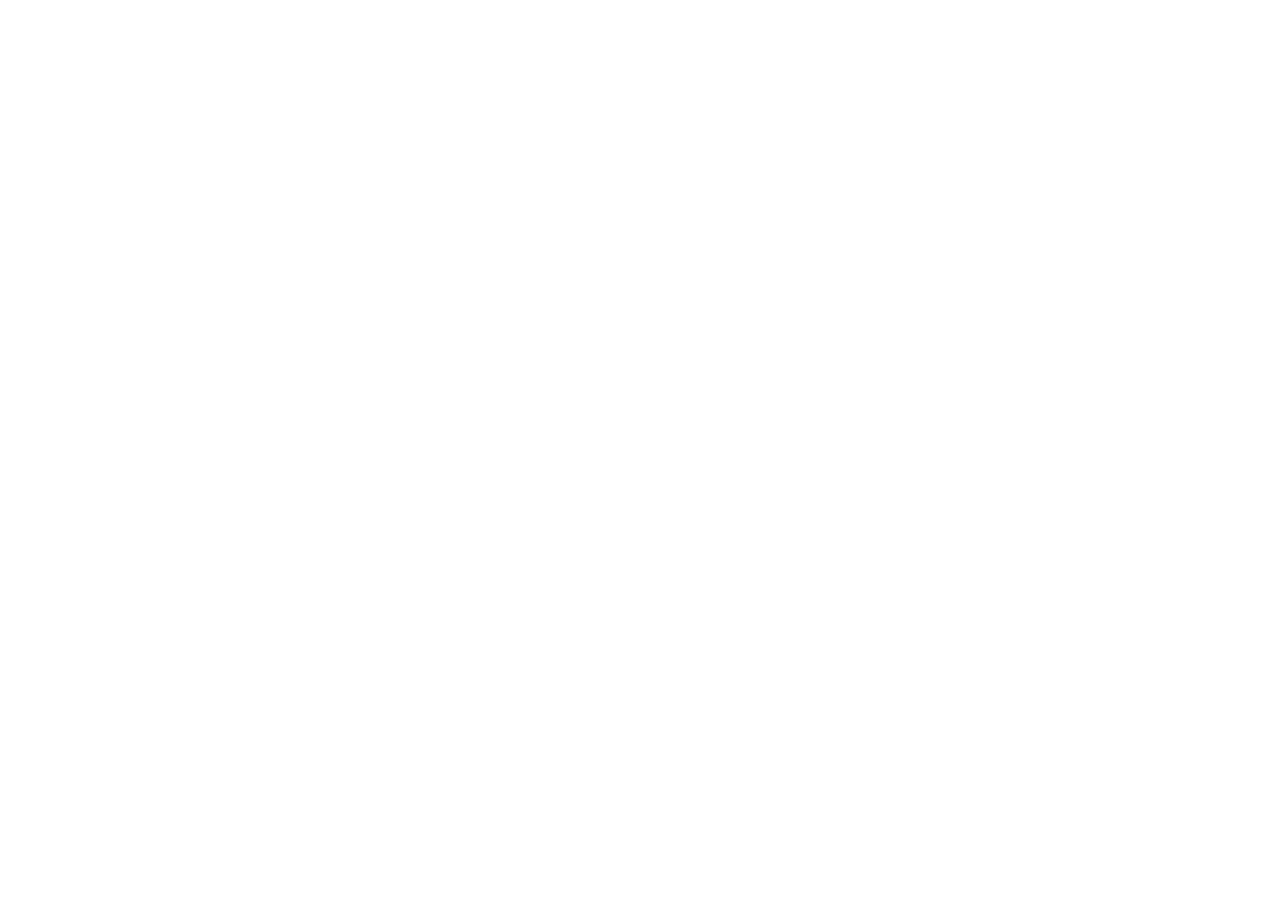
==== Proyecto-3/index.html @ fb7fa432 "Se actualiza el proyecto 3" ====
<!DOCTYPE html>
<html lang="en">
<head>
    <meta charset="UTF-8">
    <meta name="viewport" content="width=device-width, initial-scale=1.0">
    <title>Document</title>
</head>
<body>
    
</body>
</html>
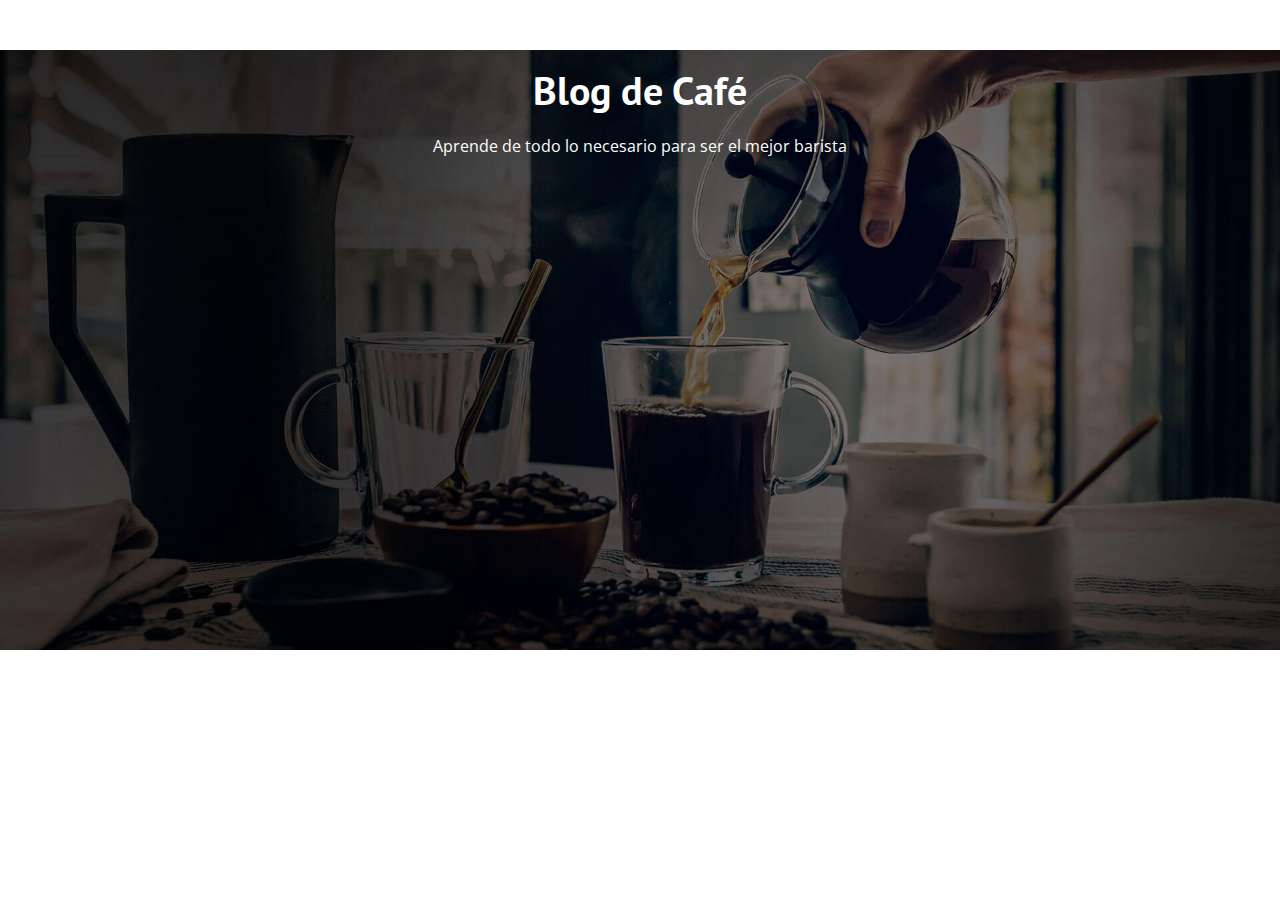
==== commit dec9422b: "Se adelanto parte del header" ====
--- a/Proyecto-3/index.html
+++ b/Proyecto-3/index.html
@@ -1,11 +1,28 @@
 <!DOCTYPE html>
 <html lang="en">
+
 <head>
     <meta charset="UTF-8">
     <meta name="viewport" content="width=device-width, initial-scale=1.0">
-    <title>Document</title>
+    <title>Cafe Blog</title>
+    <link rel="stylesheet" href="normalize.css">
+    <link
+        href="https://fonts.googleapis.com/css2?family=Open+Sans:ital,wght@0,300..800;1,300..800&family=PT+Sans:ital,wght@0,400;0,700;1,400;1,700&family=Roboto+Slab:wght@100..900&display=swap"
+        rel="stylesheet">
+    <link rel="stylesheet" href="styles.css">
 </head>
+
 <body>
-    
+    <header class="header">
+        <div class="header__texto">
+            <h2 class="no-margin">
+                Blog de Café
+            </h2>
+            <p class="no-margin">
+                Aprende de todo lo necesario para ser el mejor barista
+            </p>
+        </div>
+    </header>
 </body>
+
 </html>--- a/Proyecto-3/styles.css
+++ b/Proyecto-3/styles.css
@@ -0,0 +1,52 @@
+:root{
+    --fuentehead: 'PT Sans', sans-serif;
+    --fuenteparrafos: 'Open Sans', sans-serif;
+
+    --primario: #784d3c;
+    --blanco: #FFFFFF;
+    --negro: #000000;
+}
+html{
+    box-sizing: border-box;
+    font-size: 62.5%;
+}
+*,*before,*after{
+    box-sizing: inherit;
+}
+body{
+    font-family: var(--fuenteparrafos);
+    font-size: 1.6rem;
+    line-height: 2;
+}
+.contenedor{
+    max-width: 120rem;
+    width: 90%;
+    margin: 0 auto;
+}
+a{
+    text-decoration: none;
+}
+h1,h2,h3,h4{
+    font-family: var(--fuentehead);
+}
+h1{font-size: 4.8rem;}
+h2{font-size: 4rem;}
+h3{font-size: 3.2rem;}
+h4{font-size: 2.8rem;}
+img{max-width: 100%;}
+
+.no-margin{margin: 0;}
+.no-padding{padding: 0;}
+.centrar-texto{text-align: center;}
+.header{
+    background-image: url(img/banner.jpg);
+    height: 60rem;
+    background-size: cover;
+    background-repeat: no-repeat;
+    background-position: center center;
+}
+.header__texto{
+    text-align: center;
+    color: var(--blanco);
+    margin-top: 5rem;
+}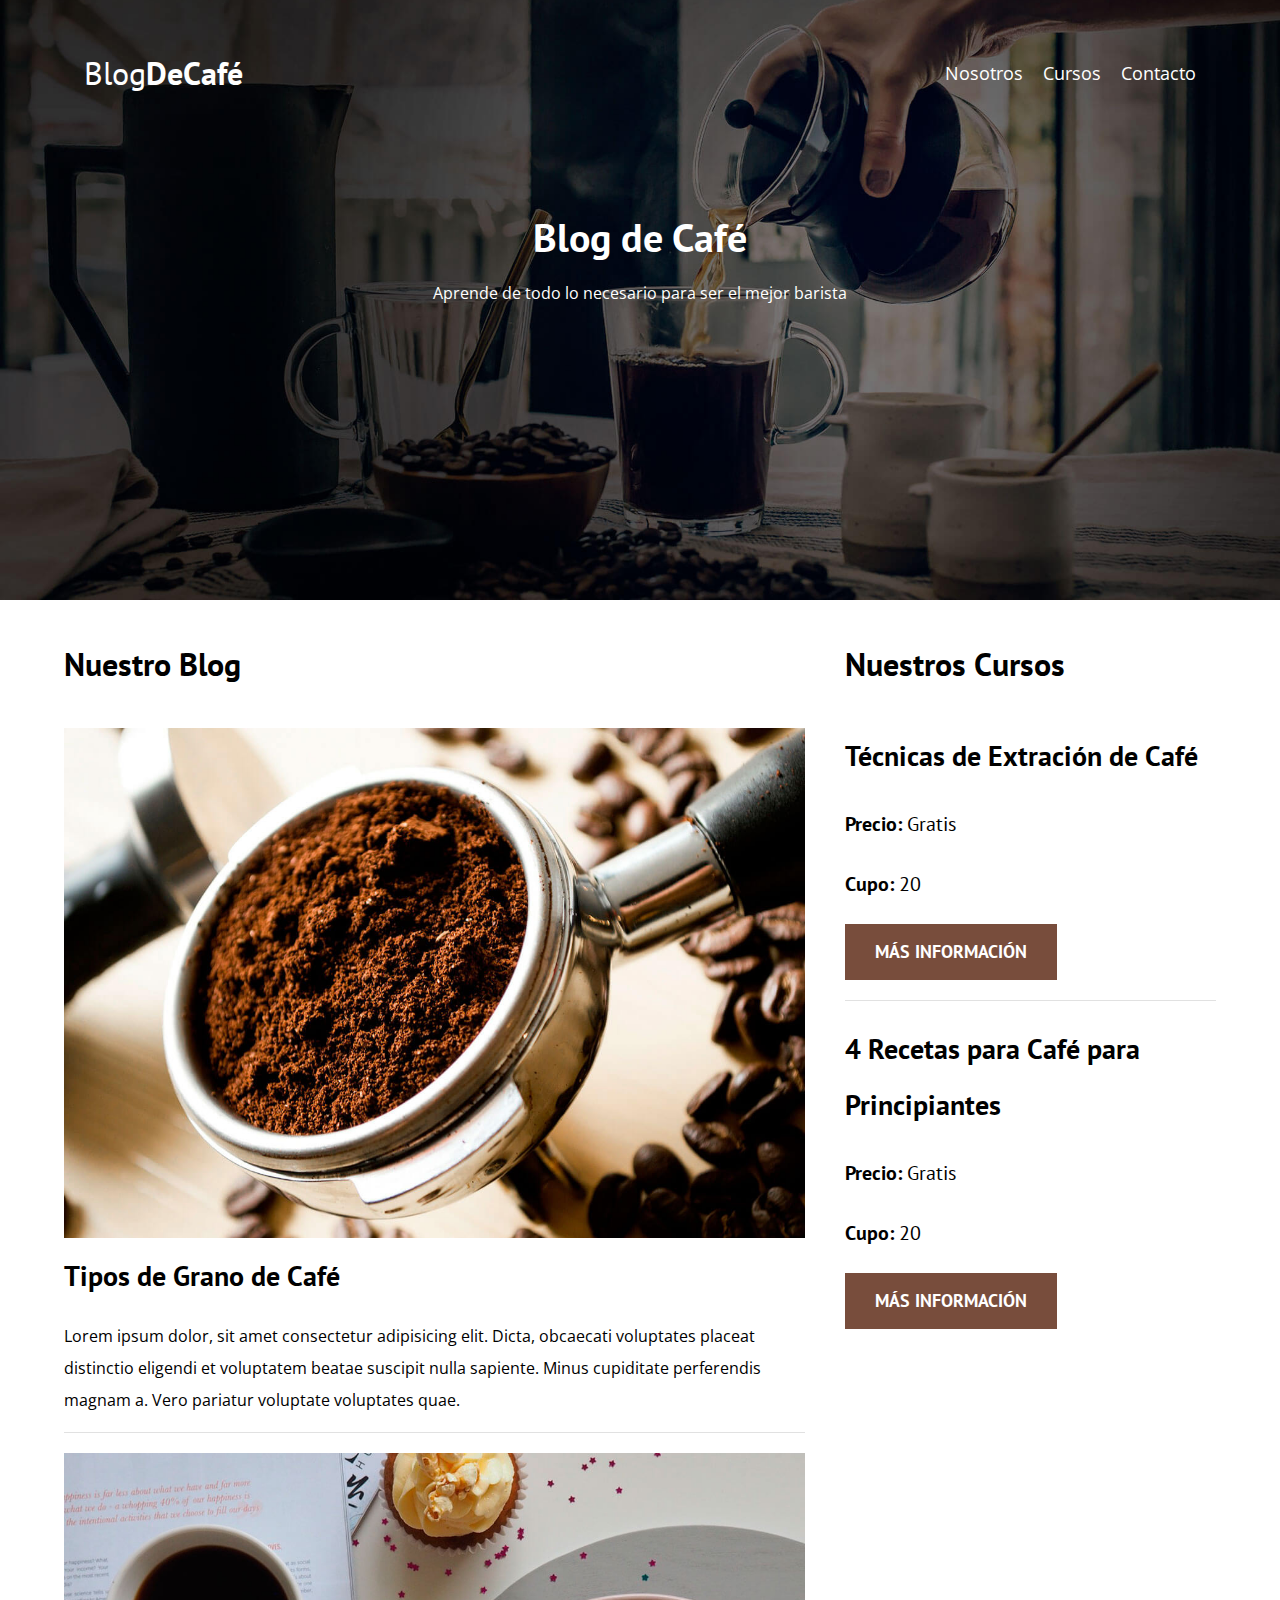
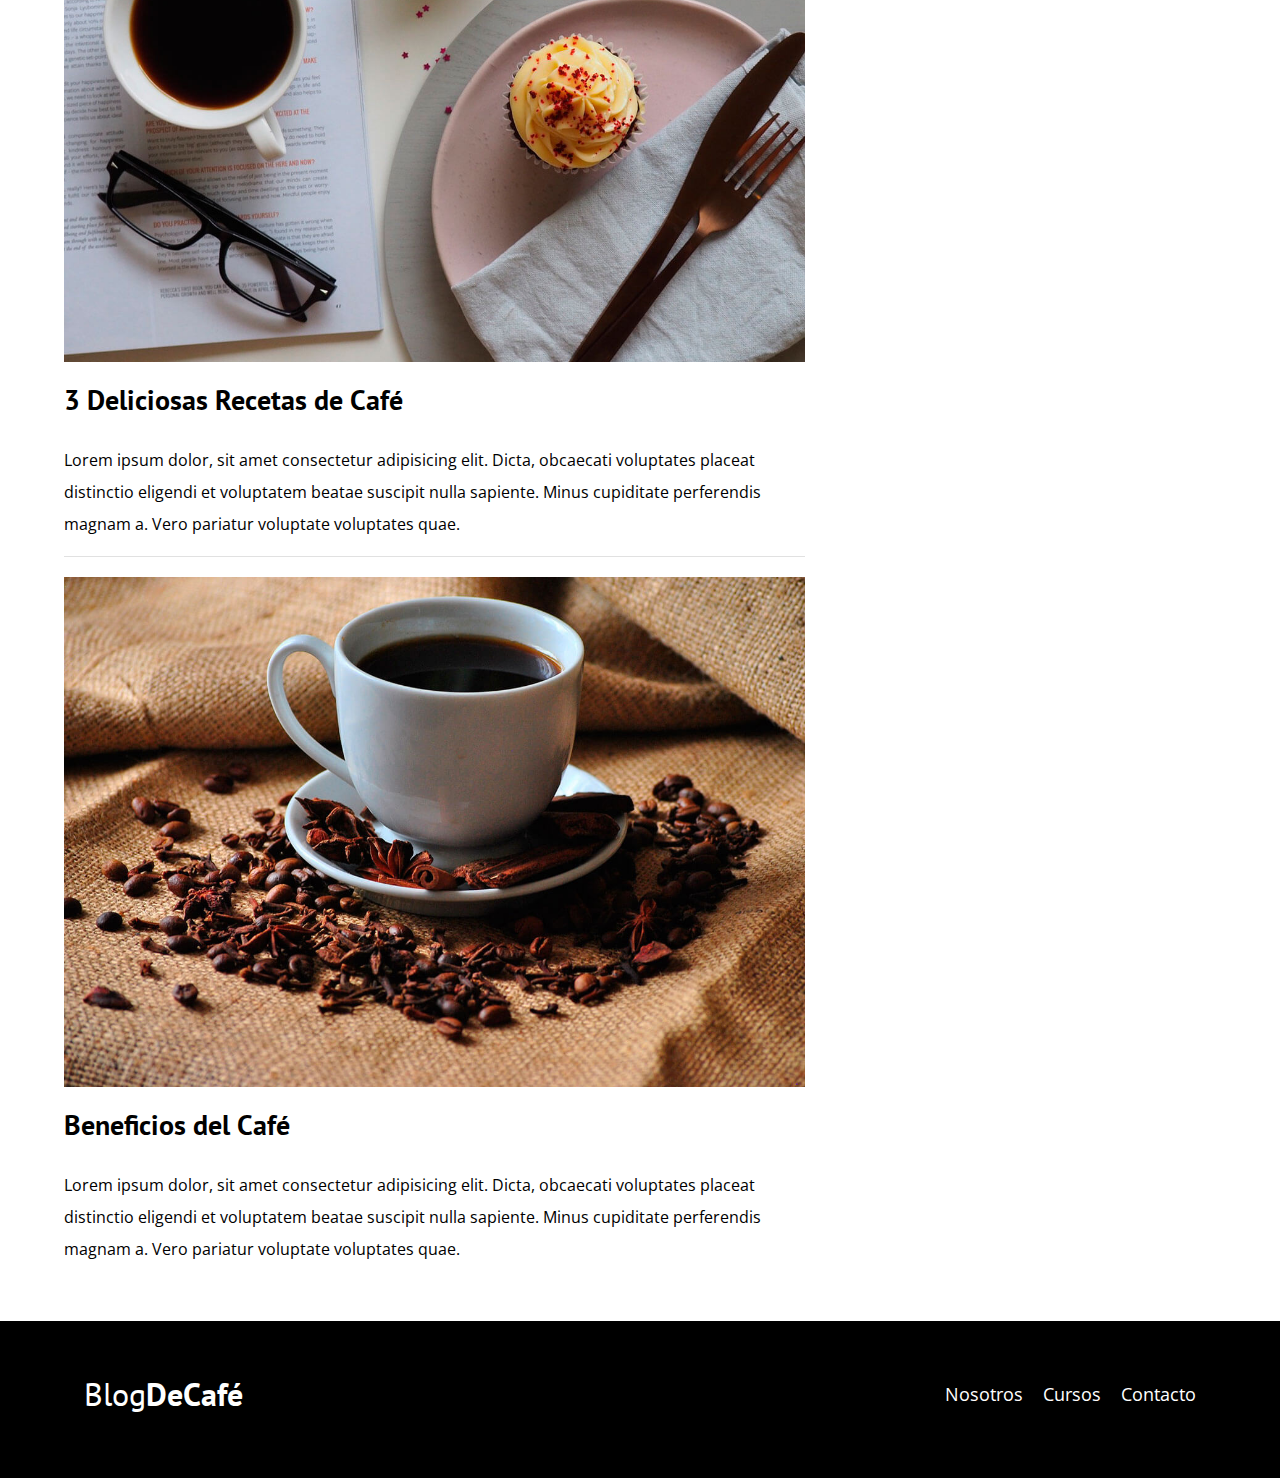
==== commit af11535e: "Se termino el Proyecto" ====
--- a/Proyecto-3/index.html
+++ b/Proyecto-3/index.html
@@ -4,16 +4,37 @@
 <head>
     <meta charset="UTF-8">
     <meta name="viewport" content="width=device-width, initial-scale=1.0">
-    <title>Cafe Blog</title>
+    <meta name="description" content="Blog de Cafe">
+    <title>Café Blog</title>
+
+    <!--Preload-->
+    <link rel="preload" href="styles.css" as="styles">
+    <link rel="stylesheet" href="styles.css">
+    <link rel="preload" href="normalize.css" as="styles">
     <link rel="stylesheet" href="normalize.css">
+    <link rel="preload"
+        href="https://fonts.googleapis.com/css2?family=Open+Sans:ital,wght@0,300..800;1,300..800&family=PT+Sans:ital,wght@0,400;0,700;1,400;1,700&family=Roboto+Slab:wght@100..900&display=swap"
+        as="font" crossorigin="crossorigin">
     <link
         href="https://fonts.googleapis.com/css2?family=Open+Sans:ital,wght@0,300..800;1,300..800&family=PT+Sans:ital,wght@0,400;0,700;1,400;1,700&family=Roboto+Slab:wght@100..900&display=swap"
         rel="stylesheet">
-    <link rel="stylesheet" href="styles.css">
+
 </head>
 
 <body>
     <header class="header">
+        <div class="contenedor">
+            <div class="barra">
+                <a href="index.html" class="logo no-margin centrar centrar-texto">
+                    <h1 class="logo__nombre">Blog<span class="logo__bold">DeCafé</span></h1>
+                </a>
+                <nav class="navegacion">
+                    <a href="nosotros.html" class="navegacion__enlace">Nosotros</a>
+                    <a href="cursos.html" class="navegacion__enlace">Cursos</a>
+                    <a href="contacto.html" class="navegacion__enlace">Contacto</a>
+                </nav>
+            </div>
+        </div>
         <div class="header__texto">
             <h2 class="no-margin">
                 Blog de Café
@@ -23,6 +44,87 @@
             </p>
         </div>
     </header>
+    <div class="contenedor contenido-principal">
+        <main class="blog">
+            <h3>Nuestro Blog</h3>
+            <article class="entrada">
+                <div class="entrada__imagen">
+                    <img src="img/blog1.jpg" alt="imagen blog">
+                </div>
+                <div class="entrada__contenido">
+                    <h4 class="no-margin">Tipos de Grano de Café</h4>
+                    <p>Lorem ipsum dolor, sit amet consectetur adipisicing elit. Dicta, obcaecati voluptates placeat
+                        distinctio eligendi et voluptatem beatae suscipit nulla sapiente. Minus cupiditate perferendis
+                        magnam a. Vero pariatur voluptate voluptates quae.</p>
+                </div>
+            </article>
+            <article class="entrada">
+                <div class="entrada__imagen">
+                    <img loading="lazy" src="img/blog2.jpg" alt="imagen blog">
+                </div>
+                <div class="entrada__contenido">
+                    <h4 class="no-margin">3 Deliciosas Recetas de Café</h4>
+                    <p>Lorem ipsum dolor, sit amet consectetur adipisicing elit. Dicta, obcaecati voluptates placeat
+                        distinctio eligendi et voluptatem beatae suscipit nulla sapiente. Minus cupiditate perferendis
+                        magnam a. Vero pariatur voluptate voluptates quae.</p>
+                </div>
+            </article>
+            <article class="entrada">
+                <div class="entrada__imagen">
+                    <img loading="lazy" src="img/blog3.jpg" alt="imagen blog">
+                </div>
+                <div class="entrada__contenido">
+                    <h4 class="no-margin">Beneficios del Café</h4>
+                    <p>Lorem ipsum dolor, sit amet consectetur adipisicing elit. Dicta, obcaecati voluptates placeat
+                        distinctio eligendi et voluptatem beatae suscipit nulla sapiente. Minus cupiditate perferendis
+                        magnam a. Vero pariatur voluptate voluptates quae.</p>
+                </div>
+            </article>
+        </main>
+        <aside class="sidebar">
+            <h3>Nuestros Cursos</h3>
+            <ul class="cursos no-padding">
+                <li class="widget-curso">
+                    <h4 class="no-margin">Técnicas de Extración de Café</h4>
+                    <p class="widget-curso__label">
+                        Precio:
+                        <span class="widget-cruso__info">Gratis</span>
+                    </p>
+                    <p class="widget-curso__label">
+                        Cupo:
+                        <span class="widget-cruso__info">20</span>
+                    </p>
+                    <a href="Cursos.html" class="boton boton--secundario">Más Información</a>
+                </li>
+                <li class="widget-curso">
+                    <h4 class="no-margin">4 Recetas para Café para Principiantes</h4>
+                    <p class="widget-curso__label">
+                        Precio:
+                        <span class="widget-cruso__info">Gratis</span>
+                    </p>
+                    <p class="widget-curso__label">
+                        Cupo:
+                        <span class="widget-cruso__info">20</span>
+                    </p>
+                    <a href="Cursos.html" class="boton boton--secundario">Más Información</a>
+                </li>
+            </ul>
+        </aside>
+    </div>
+    <footer class="footer">
+        <div class="contenedor">
+            <div class="barra">
+                <a href="index.html" class="logo no-margin centrar centrar-texto">
+                    <h1 class="logo__nombre">Blog<span class="logo__bold">DeCafé</span></h1>
+                </a>
+                <nav class="navegacion">
+                    <a href="nosotros.html" class="navegacion__enlace">Nosotros</a>
+                    <a href="cursos.html" class="navegacion__enlace">Cursos</a>
+                    <a href="contacto.html" class="navegacion__enlace">Contacto</a>
+                </nav>
+            </div>
+        </div>
+    </footer>
+<script src="js/modernizer.js"></script>
 </body>
-
 </html>--- a/Proyecto-3/styles.css
+++ b/Proyecto-3/styles.css
@@ -1,52 +1,264 @@
-:root{
+:root {
     --fuentehead: 'PT Sans', sans-serif;
     --fuenteparrafos: 'Open Sans', sans-serif;
 
     --primario: #784d3c;
     --blanco: #FFFFFF;
+    --gris: #e1e1e1;
     --negro: #000000;
 }
-html{
+
+html {
     box-sizing: border-box;
     font-size: 62.5%;
 }
-*,*before,*after{
+
+*,
+*before,
+*after {
     box-sizing: inherit;
 }
-body{
+
+body {
     font-family: var(--fuenteparrafos);
     font-size: 1.6rem;
     line-height: 2;
 }
-.contenedor{
+
+.contenedor {
     max-width: 120rem;
     width: 90%;
     margin: 0 auto;
 }
-a{
+
+a {
     text-decoration: none;
 }
-h1,h2,h3,h4{
-    font-family: var(--fuentehead);
-}
-h1{font-size: 4.8rem;}
-h2{font-size: 4rem;}
-h3{font-size: 3.2rem;}
-h4{font-size: 2.8rem;}
-img{max-width: 100%;}
-
-.no-margin{margin: 0;}
-.no-padding{padding: 0;}
-.centrar-texto{text-align: center;}
-.header{
+
+h1,
+h2,
+h3,
+h4 {
+    font-family: var(--fuentehead);
+}
+
+h1 {
+    font-size: 4.8rem;
+}
+
+h2 {
+    font-size: 4rem;
+}
+
+h3 {
+    font-size: 3.2rem;
+}
+
+h4 {
+    font-size: 2.8rem;
+}
+
+img {
+    max-width: 100%;
+}
+
+.no-margin {
+    margin: 0;
+}
+
+.no-padding {
+    padding: 0;
+}
+
+.centrar-texto {
+    text-align: center;
+}
+
+.header {
     background-image: url(img/banner.jpg);
     height: 60rem;
     background-size: cover;
     background-repeat: no-repeat;
     background-position: center center;
 }
-.header__texto{
+
+.header__texto {
     text-align: center;
     color: var(--blanco);
     margin-top: 5rem;
+}
+.barra{
+    padding: 2rem;
+}
+@media (min-width:760px) {
+    .barra {
+        display: flex;
+        justify-content: space-between;
+        align-items: center;
+    }
+}
+
+.logo {
+    color: var(--blanco);
+}
+
+.logo__nombre {
+    font-weight: 400;
+}
+
+.logo__bold {
+    font-weight: 700;
+}
+
+@media (min-width:760px) {
+    .navegacion {
+        display: flex;
+        gap: 2rem;
+    }
+}
+
+.navegacion__enlace {
+    display: block;
+    text-align: center;
+    font-size: 1.8rem;
+    color: var(--blanco);
+}
+
+@media (min-width:760px) {
+    .contenido-principal {
+        display: grid;
+        grid-template-columns: 2fr 1fr;
+        column-gap: 4rem;
+    }
+}
+
+.entrada {
+    border-bottom: 1px solid var(--gris);
+    margin-bottom: 2rem;
+}
+
+.entrada:last-of-type {
+    border: none;
+    margin-bottom: 0;
+}
+
+.boton {
+    display: block;
+    font-family: var(--fuentehead);
+    color: var(--blanco);
+    text-align: center;
+    padding: 1rem 3rem;
+    font-size: 1.8rem;
+    text-transform: uppercase;
+    font-weight: 700;
+    margin-bottom: 2rem;
+    border: none;
+}
+
+@media (min-width:760px) {
+    .boton {
+        display: inline-block;
+    }
+}
+
+.boton:hover{
+    cursor: pointer;
+}
+
+.boton--primario {
+    background-color: var(--negro);
+}
+
+.boton--secundario {
+    background-color: var(--primario);
+}
+
+.cursos {
+    list-style: none;
+}
+
+.widget-curso {
+    border-bottom: 1px solid var(--gris);
+    margin-bottom: 2rem;
+}
+.widget-curso:last-of-type{
+    border: none;
+    margin: 0;
+}
+
+.widget-curso__label {
+    font-family: var(--fuentehead);
+    font-weight: bold;
+}
+
+.widget-cruso__info {
+    font-weight: normal;
+}
+.widget-cruso__info,.widget-curso__label{
+    font-size: 2rem;
+}
+.footer{
+    background-color: var(--negro);
+    margin-top: 4rem;
+    padding-bottom: 1rem;
+}
+@media (min-width:760px) {
+    .sobre-nosotros{
+    display: grid;
+    grid-template-columns: repeat(2, 1fr);
+    column-gap: 2rem;
+}
+}
+.curso{
+    padding: 3rem 0;
+    border-bottom: 1px solid var(--gris) ;
+}
+@media (min-width:760px) {
+    .curso{
+        display: grid;
+        grid-template-columns: 1fr 2fr;
+        column-gap: 2.5rem;
+    }
+}
+.curso:last-of-type{
+    border: none;
+}
+.curso__label {
+    font-family: var(--fuentehead);
+    font-weight: bold;
+}
+
+.cruso__info {
+    font-weight: normal;
+}
+.curso__info,.curso__label{
+    font-size: 2rem;
+}
+.contacto-bg{
+    background-image: url(img/contacto.jpg);
+    height: 40rem;
+    background-repeat: no-repeat;
+}
+.formulario{
+    background-color: var(--blanco);
+    margin: -5rem auto 0 auto;
+    width: 90%;
+    border-radius: 2rem;
+    padding: 2rem;
+}
+.campo{
+    display: flex;
+    margin-bottom: 1.5rem;
+    gap: 2rem;
+}
+.campo__label{
+    flex: 0 0 9rem;
+    text-align: left;
+}
+.campo__field{
+    flex: 1;
+    border: 1px solid var(--gris);
+}
+.campo__field--textarea{
+    height: 20rem;
 }--- a/Proyecto-3/styles.css
+++ b/Proyecto-3/styles.css
@@ -1,52 +1,264 @@
-:root{
+:root {
     --fuentehead: 'PT Sans', sans-serif;
     --fuenteparrafos: 'Open Sans', sans-serif;
 
     --primario: #784d3c;
     --blanco: #FFFFFF;
+    --gris: #e1e1e1;
     --negro: #000000;
 }
-html{
+
+html {
     box-sizing: border-box;
     font-size: 62.5%;
 }
-*,*before,*after{
+
+*,
+*before,
+*after {
     box-sizing: inherit;
 }
-body{
+
+body {
     font-family: var(--fuenteparrafos);
     font-size: 1.6rem;
     line-height: 2;
 }
-.contenedor{
+
+.contenedor {
     max-width: 120rem;
     width: 90%;
     margin: 0 auto;
 }
-a{
+
+a {
     text-decoration: none;
 }
-h1,h2,h3,h4{
-    font-family: var(--fuentehead);
-}
-h1{font-size: 4.8rem;}
-h2{font-size: 4rem;}
-h3{font-size: 3.2rem;}
-h4{font-size: 2.8rem;}
-img{max-width: 100%;}
-
-.no-margin{margin: 0;}
-.no-padding{padding: 0;}
-.centrar-texto{text-align: center;}
-.header{
+
+h1,
+h2,
+h3,
+h4 {
+    font-family: var(--fuentehead);
+}
+
+h1 {
+    font-size: 4.8rem;
+}
+
+h2 {
+    font-size: 4rem;
+}
+
+h3 {
+    font-size: 3.2rem;
+}
+
+h4 {
+    font-size: 2.8rem;
+}
+
+img {
+    max-width: 100%;
+}
+
+.no-margin {
+    margin: 0;
+}
+
+.no-padding {
+    padding: 0;
+}
+
+.centrar-texto {
+    text-align: center;
+}
+
+.header {
     background-image: url(img/banner.jpg);
     height: 60rem;
     background-size: cover;
     background-repeat: no-repeat;
     background-position: center center;
 }
-.header__texto{
+
+.header__texto {
     text-align: center;
     color: var(--blanco);
     margin-top: 5rem;
+}
+.barra{
+    padding: 2rem;
+}
+@media (min-width:760px) {
+    .barra {
+        display: flex;
+        justify-content: space-between;
+        align-items: center;
+    }
+}
+
+.logo {
+    color: var(--blanco);
+}
+
+.logo__nombre {
+    font-weight: 400;
+}
+
+.logo__bold {
+    font-weight: 700;
+}
+
+@media (min-width:760px) {
+    .navegacion {
+        display: flex;
+        gap: 2rem;
+    }
+}
+
+.navegacion__enlace {
+    display: block;
+    text-align: center;
+    font-size: 1.8rem;
+    color: var(--blanco);
+}
+
+@media (min-width:760px) {
+    .contenido-principal {
+        display: grid;
+        grid-template-columns: 2fr 1fr;
+        column-gap: 4rem;
+    }
+}
+
+.entrada {
+    border-bottom: 1px solid var(--gris);
+    margin-bottom: 2rem;
+}
+
+.entrada:last-of-type {
+    border: none;
+    margin-bottom: 0;
+}
+
+.boton {
+    display: block;
+    font-family: var(--fuentehead);
+    color: var(--blanco);
+    text-align: center;
+    padding: 1rem 3rem;
+    font-size: 1.8rem;
+    text-transform: uppercase;
+    font-weight: 700;
+    margin-bottom: 2rem;
+    border: none;
+}
+
+@media (min-width:760px) {
+    .boton {
+        display: inline-block;
+    }
+}
+
+.boton:hover{
+    cursor: pointer;
+}
+
+.boton--primario {
+    background-color: var(--negro);
+}
+
+.boton--secundario {
+    background-color: var(--primario);
+}
+
+.cursos {
+    list-style: none;
+}
+
+.widget-curso {
+    border-bottom: 1px solid var(--gris);
+    margin-bottom: 2rem;
+}
+.widget-curso:last-of-type{
+    border: none;
+    margin: 0;
+}
+
+.widget-curso__label {
+    font-family: var(--fuentehead);
+    font-weight: bold;
+}
+
+.widget-cruso__info {
+    font-weight: normal;
+}
+.widget-cruso__info,.widget-curso__label{
+    font-size: 2rem;
+}
+.footer{
+    background-color: var(--negro);
+    margin-top: 4rem;
+    padding-bottom: 1rem;
+}
+@media (min-width:760px) {
+    .sobre-nosotros{
+    display: grid;
+    grid-template-columns: repeat(2, 1fr);
+    column-gap: 2rem;
+}
+}
+.curso{
+    padding: 3rem 0;
+    border-bottom: 1px solid var(--gris) ;
+}
+@media (min-width:760px) {
+    .curso{
+        display: grid;
+        grid-template-columns: 1fr 2fr;
+        column-gap: 2.5rem;
+    }
+}
+.curso:last-of-type{
+    border: none;
+}
+.curso__label {
+    font-family: var(--fuentehead);
+    font-weight: bold;
+}
+
+.cruso__info {
+    font-weight: normal;
+}
+.curso__info,.curso__label{
+    font-size: 2rem;
+}
+.contacto-bg{
+    background-image: url(img/contacto.jpg);
+    height: 40rem;
+    background-repeat: no-repeat;
+}
+.formulario{
+    background-color: var(--blanco);
+    margin: -5rem auto 0 auto;
+    width: 90%;
+    border-radius: 2rem;
+    padding: 2rem;
+}
+.campo{
+    display: flex;
+    margin-bottom: 1.5rem;
+    gap: 2rem;
+}
+.campo__label{
+    flex: 0 0 9rem;
+    text-align: left;
+}
+.campo__field{
+    flex: 1;
+    border: 1px solid var(--gris);
+}
+.campo__field--textarea{
+    height: 20rem;
 }